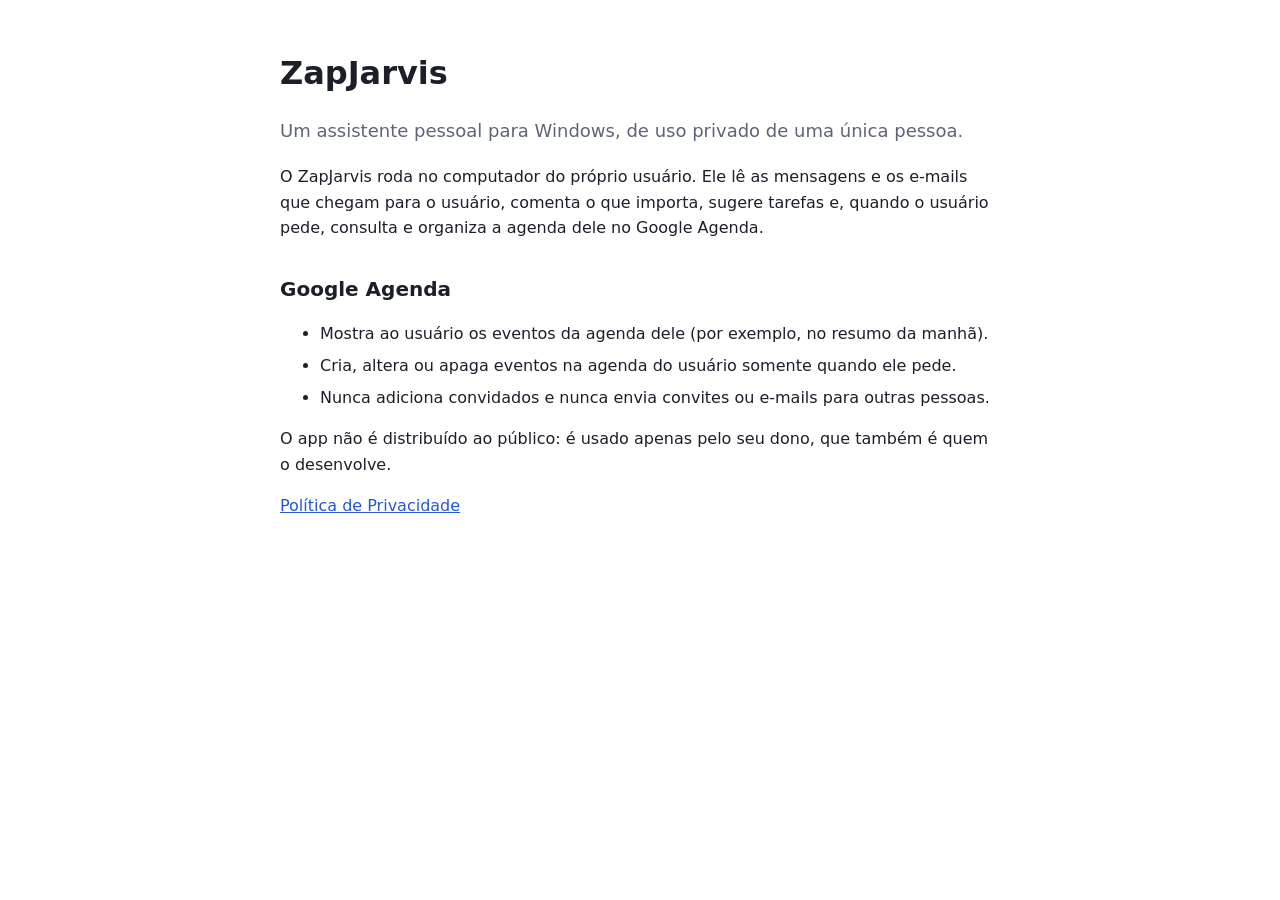
==== index.html @ 453217b3 "Página inicial e Política de Privacidade do ZapJarvis" ====
<!doctype html>
<html lang="pt-BR">
<head>
<meta charset="utf-8">
<meta name="viewport" content="width=device-width, initial-scale=1">
<title>ZapJarvis</title>
<link rel="stylesheet" href="style.css">
</head>
<body>
<main>
  <h1>ZapJarvis</h1>
  <p class="lead">Um assistente pessoal para Windows, de uso privado de uma única pessoa.</p>
  <p>O ZapJarvis roda no computador do próprio usuário. Ele lê as mensagens e os e-mails que chegam para o
  usuário, comenta o que importa, sugere tarefas e, quando o usuário pede, consulta e organiza a agenda
  dele no Google Agenda.</p>
  <h2>Google Agenda</h2>
  <ul>
    <li>Mostra ao usuário os eventos da agenda dele (por exemplo, no resumo da manhã).</li>
    <li>Cria, altera ou apaga eventos na agenda do usuário somente quando ele pede.</li>
    <li>Nunca adiciona convidados e nunca envia convites ou e-mails para outras pessoas.</li>
  </ul>
  <p>O app não é distribuído ao público: é usado apenas pelo seu dono, que também é quem o desenvolve.</p>
  <p><a href="privacidade.html">Política de Privacidade</a></p>
</main>
</body>
</html>
---- style.css ----
:root { --bg: #ffffff; --fg: #1b1f2a; --muted: #5d6475; --link: #2457d6; }
@media (prefers-color-scheme: dark) { :root { --bg: #0b1020; --fg: #e8ecf6; --muted: #9aa3b8; --link: #7fa6ff; } }
body { margin: 0; background: var(--bg); color: var(--fg); font: 16px/1.6 system-ui, -apple-system, "Segoe UI", sans-serif; }
main { max-width: 720px; margin: 0 auto; padding: 48px 20px 64px; }
h1 { font-size: 32px; margin: 0 0 8px; }
h2 { font-size: 20px; margin-top: 32px; }
.lead { font-size: 18px; color: var(--muted); }
.muted { color: var(--muted); }
a { color: var(--link); }
li { margin: 6px 0; }
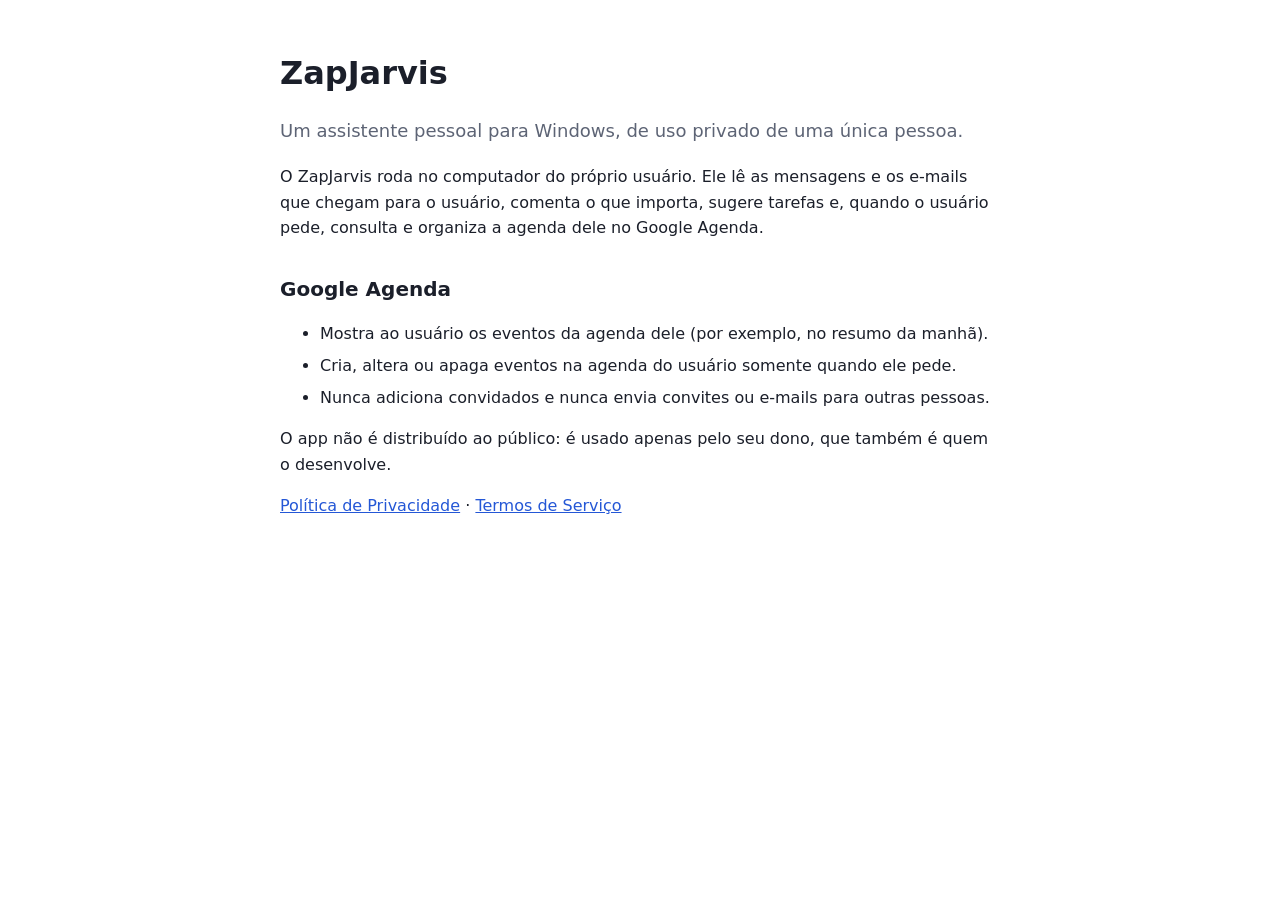
==== commit 1749f6a8: "Termos de Serviço" ====
--- a/index.html
+++ b/index.html
@@ -20,7 +20,7 @@
     <li>Nunca adiciona convidados e nunca envia convites ou e-mails para outras pessoas.</li>
   </ul>
   <p>O app não é distribuído ao público: é usado apenas pelo seu dono, que também é quem o desenvolve.</p>
-  <p><a href="privacidade.html">Política de Privacidade</a></p>
+  <p><a href="privacidade.html">Política de Privacidade</a> · <a href="termos.html">Termos de Serviço</a></p>
 </main>
 </body>
 </html>
